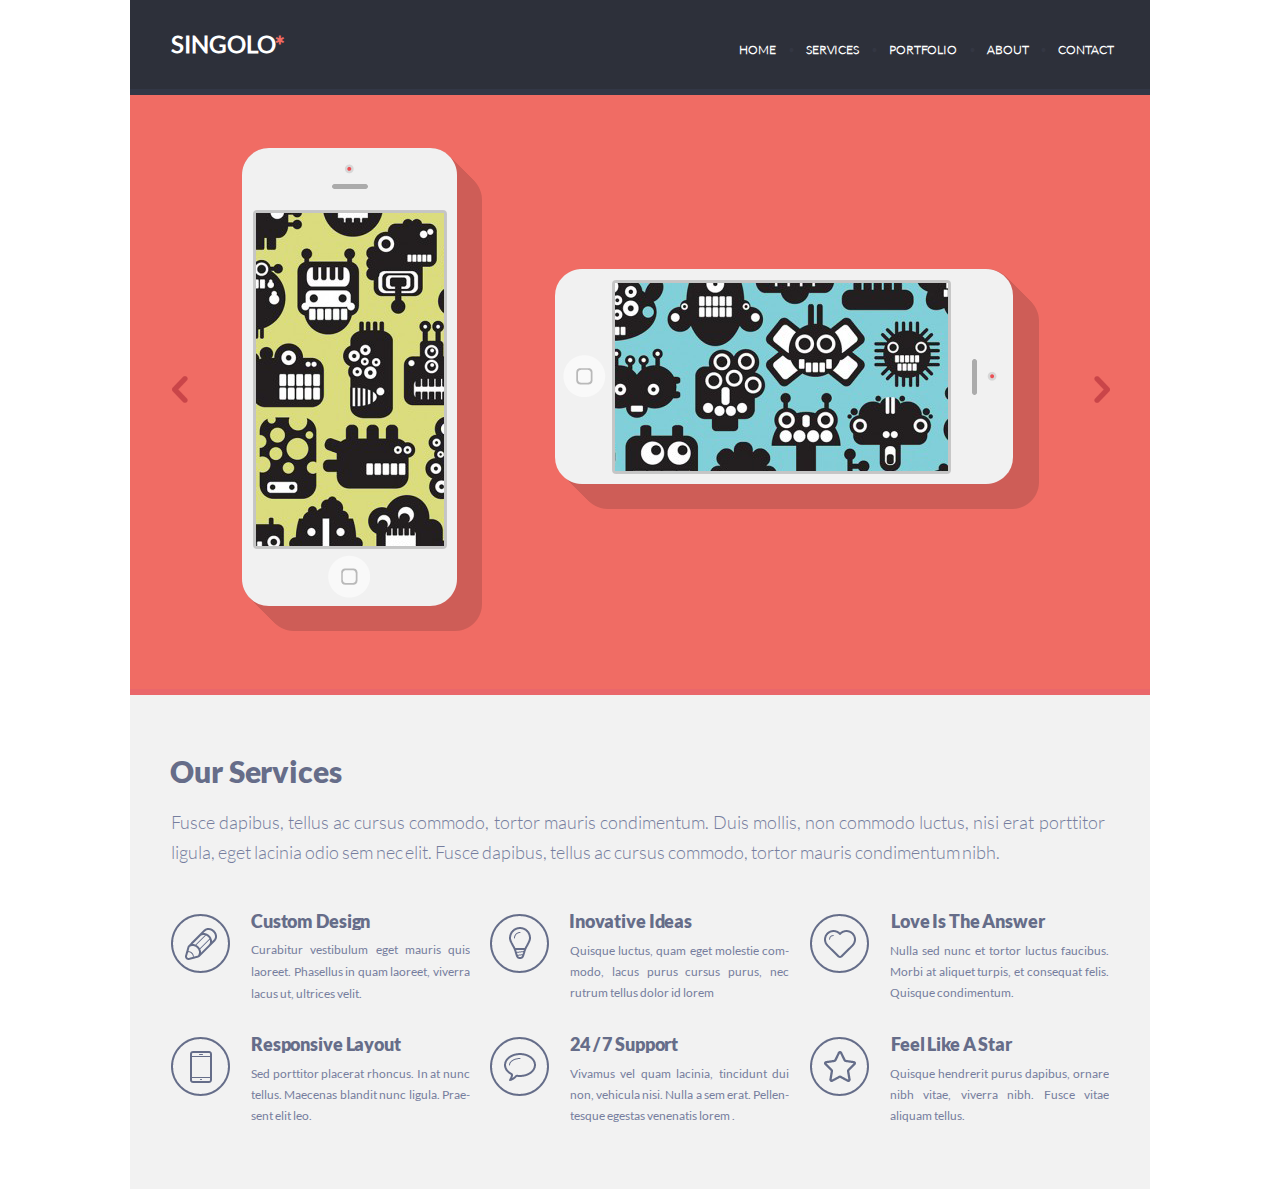
==== singolo1.html @ a09a6902 "add singolo2.css" ====
<!doctype html>
<html lang="en">
<head>
    <meta charset="UTF-8">
    <meta name="viewport"
          content="width=device-width, user-scalable=no, initial-scale=1.0, maximum-scale=1.0, minimum-scale=1.0">
    <meta http-equiv="X-UA-Compatible" content="ie=edge">
    <title>Singolo</title>
    <link rel="stylesheet" href="style.css">
</head>
<body>
<div class="wrapper">
    <header>
            <h1>SINGOLO<span class="logo-second-text-element">*</span></h1>
        <nav class="header-nav">
            <ul>
                <li><span class="active">HOME</span></li>
                <li><span>SERVICES</span></li>
                <li><span>PORTFOLIO</span></li>
                <li><span>ABOUT</span></li>
                <li><span>CONTACT</span></li>
            </ul>
        </nav>
    </header>
    <section class="slider">
        <div class="vertical-phone">
            <div class="vertical-phone_prop"></div>
            <div class="layer-vertical">
                <img src="./assets/img/Layer6.png" alt="iphoneVertical" class="layer-vertical_prop">
            </div>
            <div class="vertical-phone-shadow">
                <img src="./assets/img/Shadow.png" alt="iphoneVertical">
            </div>
        </div>
        <div class="horizontal-phone">
            <div class="horizontal-phone-prop"></div>
            <div class="layer-horizontal">
                <img src="./assets/img/Layer5.png" alt="iphoneHorizontal" class="layer-horizontal_prop">
            </div>
            <div class="horizontal-phone-shadow">
                <img src="./assets/img/Shadow2.png" alt="iphoneHorizontal">
            </div>
        </div>
        <div class="slider-chev-left"></div>
        <div class="slider-chev-right"></div>
    </section>
    <section class="services">
        <div class="services-head">
            <h2>Our Services</h2>
            <p>Fusce dapibus, tellus ac cursus commodo, tortor mauris condimentum. Duis mollis,
        non commodo luctus, nisi erat
        porttitor ligula<span>, eget lacinia odio sem nec elit. Fusce dapibus, tellus ac cursus commodo, tortor mauris
          condimentum nibh.</span></p>
        </div>
        <section class="text-icons">
            <div class="pen">
                <img src="./assets/img/Pen.png" alt="ServicesPen">
                <div class="pen-text">
                    <h3>Custom Design</h3>
                    <p>Curabitur vestibulum eget mauris quis laoreet. Phasellus in quam laoreet, viverra lacus ut, ultrices
                        velit.</p>
                </div>
            </div>
            <div class="bulb">
                <img src="./assets/img/Bulb.png" alt="ServicesPen">
                <div class="bulb-text">
                    <h3>Inovative Ideas</h3>
                    <p>Quisque luctus, quam eget molestie com-modo, lacus purus cursus purus, nec rutrum tellus dolor id lorem</p>
                </div>
            </div>
            <div class="heart">
                <img src="./assets/img/Heart.png" alt="ServicesPen">
                <div class="heart-text">
                    <h3>Love Is The Answer</h3>
                    <p>Nulla sed nunc et tortor luctus faucibus. Morbi at aliquet turpis, et consequat felis. Quisque
                        condimentum.</p>
                </div>
            </div>
            <div class="phone">
                <img src="./assets/img/Phone.png" alt="ServicesPen">
                <div class="phone-text">
                    <h3>Responsive Layout</h3>
                    <p>Sed porttitor placerat rhoncus. In at nunc tellus. Maecenas blandit nunc ligula. Prae-sent elit leo.</p>
                </div>
            </div>
            <div class="bubble">
                <img src="./assets/img/Bubble.png" alt="ServicesPen">
                <div class="bubble-text">
                    <h3>24 / 7 Support</h3>
                    <p>Vivamus vel quam lacinia, tincidunt dui non, vehicula nisi. Nulla a sem erat. Pellen-tesque egestas
                        venenatis lorem .</p>
                </div>
            </div>
            <div class="star">
                <img src="./assets/img/Star.png" alt="ServicesPen">
                <div class="star-text">
                    <h3>Feel Like A Star</h3>
                    <p>Quisque hendrerit purus dapibus, ornare nibh vitae, viverra nibh. Fusce vitae aliquam tellus.</p>
                </div>
            </div>
        </section>
    </section>
</div>
</body>
</html>
---- style.css ----
@import "./fonts.css";

.wrapper {
    font-family: 'LatoRegular', sans-serif;
    width: 1020px;
    margin: auto;
    height: 1190px;
}
body {
    margin-top: 0;
}
header {
    z-index: 5;
    position: relative;
    height: 89px;
    background-color: #2d303a;
    display: flex;
    box-shadow: 0 6px 0 #323746;
}

h1 {
    font-family: 'LatoRegular', sans-serif;
    color: #ffffff;
    width: 541px;
    margin-top: 29px;
    margin-left: 41px;
    font-size: 24px;
    font-weight: 600;
}
.header-nav {
    margin: 0;
    width: 501px;
}
ul {
    list-style: none;
    font-family: 'LatoLight', sans-serif;
    padding-left: 48px;
    margin-top: 46px;
    line-height: 7px;
    color: #ffffff;
    font-size: 12px;
    display: flex;
    letter-spacing: -0.1px;
    font-weight: 600;
}
ul li:first-child:before {
    content: none;
}
ul li::before {
    padding-right: 11px;
    content: "\2022";
    color: #333642;
}
li {
    margin-left: 12px;
}
.header-nav ul li span {
    color: #fff;
    transition: color, 0.5s;
}
.header-nav ul li span:hover {
    color: #f1837d;
    cursor: pointer;
}
.logo-second-text-element {
    color: #f06c64;
}
.slider {
    z-index: 4;
    position: relative;
    display: flex;
    height: 600px;
    background-color: #f06c64;
    box-shadow: 0 6px 0 #ea676b;
}
.vertical-phone {
    width: 280px;
    height: 550px;
    padding-left: 79px;
    padding-top: 13px;
}
.horizontal-phone {
    transform: rotate(90deg);
    width: 280px;
    height: 550px;
    margin-left: 155px;
    margin-top: 12px;
}
.layer-vertical, .layer-horizontal{
    position: absolute;
    overflow: hidden;
    width: 188px;
    height: 333px;
    padding-left: 47px;
    padding-top: 111px
}

.layer-vertical_prop, .layer-horizontal_prop {
    position: relative;
    z-index: 3;
}
.layer-horizontal_prop {
    transform: rotate(-90deg);
}
.vertical-phone_prop, .horizontal-phone-prop {
    position: absolute;
    width: 280px;
    height: 550px;
    background-image:url("./assets/img/Base.png");
    background-position: center;
    background-size: auto;
    background-repeat: no-repeat;
    z-index: 2;
}
.vertical-phone-shadow {
    position: absolute;
    overflow: hidden;
    padding-left: 33px;
    padding-top: 46px;
}
.horizontal-phone-shadow {
    position: absolute;
    overflow: hidden;
    transform: rotate(90deg);
    margin-top: 140px;
    margin-left: -90px;
}
.slider-chev-left {
    position: absolute;
    background-image: url("./assets/img/Chev.png");
    width: 16px;
    height: 27px;
    margin-top: 287px;
    margin-left: 42px;

}
.slider-chev-right {
    transform: rotate(180deg);
    position: absolute;
    background-image: url("./assets/img/Chev.png");
    width: 16px;
    height: 27px;
    margin-left: 964px;
    margin-top: 287px;
}
.slider-chev-left:hover {
    cursor: pointer;
    transition-property: background-size, width, height;
    transition-duration: 0.2s;
    background-size: 100%;
    width: 21px;
    height: 38px;
    background-repeat: no-repeat;
}
.slider-chev-right:hover {
    cursor: pointer;
    transition-property: background-size, width, height;
    transition-duration: 0.2s;
    background-size: 100%;
    width: 21px;
    height: 38px;
    background-repeat: no-repeat;
}
.services {
    position: absolute;
    box-shadow: 0 6px 0 #ffffff;
    z-index: 1;
    font-family: 'LatoBlack', sans-serif;
    width: 1020px;
    height: 500px;
    background-color: #f2f2f2;
}
.services h2 {
    padding-top: 48px;
    font-size: 30px;
    line-height: 18px;
    color: #666d89;
    font-weight: 900;
    text-align: left;
    padding-left: 40px;
    letter-spacing: -0.1px;
}
.services-head p {
    font-family: 'LatoLight', sans-serif;
    width: 940px;
    height: 57px;
    font-size: 18px;
    line-height: 30px;
    color: #767e9e;
    font-weight: 300;
    padding-top: 2px;
    text-align: left;
    padding-left: 41px;
    word-spacing: 1.1px;
}
.services-head span {
    word-spacing: -0.1px;
}
.services-head {
    height: 200px;
}
.text-icons {
    padding-left: 41px;
    max-width: 980px;
    display: flex;
    flex-wrap: wrap;
    align-items: center;
}
.text-icons p {
    font-size: 12px;
}
.text-icons img {
}
.pen {
    margin-top: -38px;
    max-width: 303px;
    display: flex;
    align-items: flex-start;
    height: 91px;
}
.pen img {
    padding-top:1px;
}
.pen-text {
    padding-left: 19px;
    color: #666d89;
    flex-wrap: nowrap;
    width: 319px;
    height: 128px;
    text-align: left;

}
.pen-text h3 {
    overflow: hidden;
    padding-left: 3px;
    margin: -1px;
    font-size: 18px;
    line-height: 18px;
    letter-spacing: -0.13px;
}
.pen-text p {
    overflow: hidden;
    padding-left: 2px;
    margin-top: 10px;
    font-family: 'LatoRegular',sans-serif;
    width: 219px;
    height: 128px;
    line-height: 22px;
    color: #767e9e;
    text-align: justify;
}
.bulb {
    margin-left: 16px;
    padding-left: 0;
    max-width: 304px;
    display: inline-flex;
    align-items: flex-start;
}
.bulb-text {
    padding-left: 19px;
    color: #666d89;
    flex-wrap: nowrap;
    width: 319px;
    height: 128px;
    text-align: left;
}
.bulb-text h3 {
    overflow: hidden;
    padding-left: 1px;
    margin-top: -2px;
    font-size: 18px;
    line-height: 18px;
    letter-spacing: -0.13px;
}
.bulb-text p {
    overflow: hidden;
    padding-left: 2px;
    margin-top: -8px;
    font-family: 'LatoRegular',sans-serif;
    width: 219px;
    height: 128px;
    line-height: 21px;
    color: #767e9e;
    text-align: justify;
}
.heart {
    margin-top: -37px;
    max-width: 303px;
    display: inline-flex;
    align-items: flex-start;
    height: 91px;
    margin-left: 16px;
}
.heart-text {
    padding-left: 19px;
    color: #666d89;
    flex-wrap: nowrap;
    width: 319px;
    height: 128px;
    text-align: left;
}
.heart-text h3 {
    overflow: hidden;
    margin-bottom: 0;
    padding-left: 3px;
    margin-top: -2px;
    font-size: 18px;
    line-height: 18px;
    letter-spacing: -0.13px;
}

.heart-text p {
    overflow: hidden;
    padding-left: 2px;
    margin-top: 10px;
    font-family: 'LatoRegular',sans-serif;
    width: 219px;
    height: 59px;
    line-height: 21px;
    color: #767e9e;
    text-align: justify;
}
.phone {
    margin-top: -5px;
    max-width: 303px;
    display: inline-flex;
    align-items: flex-start;
    height: 91px;
    margin-left: 0;
}
.phone-text {
    padding-left: 18px;
    color: #666d89;
    flex-wrap: nowrap;
    width: 319px;
    height: 128px;
    text-align: left;
}
.phone-text h3 {
    overflow: hidden;
    margin-bottom: 0;
    padding-left: 3px;
    margin-top: -2px;
    font-size: 18px;
    line-height: 18px;
    letter-spacing: -0.13px;
}
.phone-text p {
    overflow: hidden;
    padding-left: 3px;
    margin-top: 10px;
    font-family: LatoRegular,sans-serif;
    width: 219px;
    height: 59px;
    line-height: 21px;
    color: #767e9e;
    text-align: justify;
}
.bubble {
    margin-top: -5px;
    max-width: 303px;
    display: inline-flex;
    align-items: flex-start;
    height: 91px;
    margin-left: 16px;
}
.bubble-text {
    padding-left: 18px;
    color: #666d89;
    flex-wrap: nowrap;
    width: 319px;
    height: 128px;
    text-align: left;
}
.bubble-text h3 {
    overflow: hidden;
    margin-bottom: 0;
    padding-left: 3px;
    margin-top: -2px;
    font-size: 18px;
    line-height: 18px;
    letter-spacing: -0.13px;
}
.bubble-text p {
    overflow: hidden;
    padding-left: 3px;
    margin-top: 10px;
    font-family: 'LatoRegular',sans-serif;
    width: 219px;
    height: 59px;
    line-height: 21px;
    color: #767e9e;
    text-align: justify;
}
.star {
    margin-top: -5px;
    max-width: 303px;
    display: inline-flex;
    align-items: flex-start;
    height: 91px;
    margin-left: 17px;
}
.star-text {
    padding-left: 18px;
    color: #666d89;
    flex-wrap: nowrap;
    width: 319px;
    height: 128px;
    text-align: left;
}
.star-text h3 {
    overflow: hidden;
    margin-bottom: 0;
    padding-left: 4px;
    margin-top: -2px;
    font-size: 18px;
    line-height: 18px;
    letter-spacing: -0.13px;
}
.star-text p {
    overflow: hidden;
    padding-left: 3px;
    margin-top: 10px;
    font-family: 'LatoRegular',sans-serif;
    width: 219px;
    height: 59px;
    line-height: 21px;
    color: #767e9e;
    text-align: justify;
}
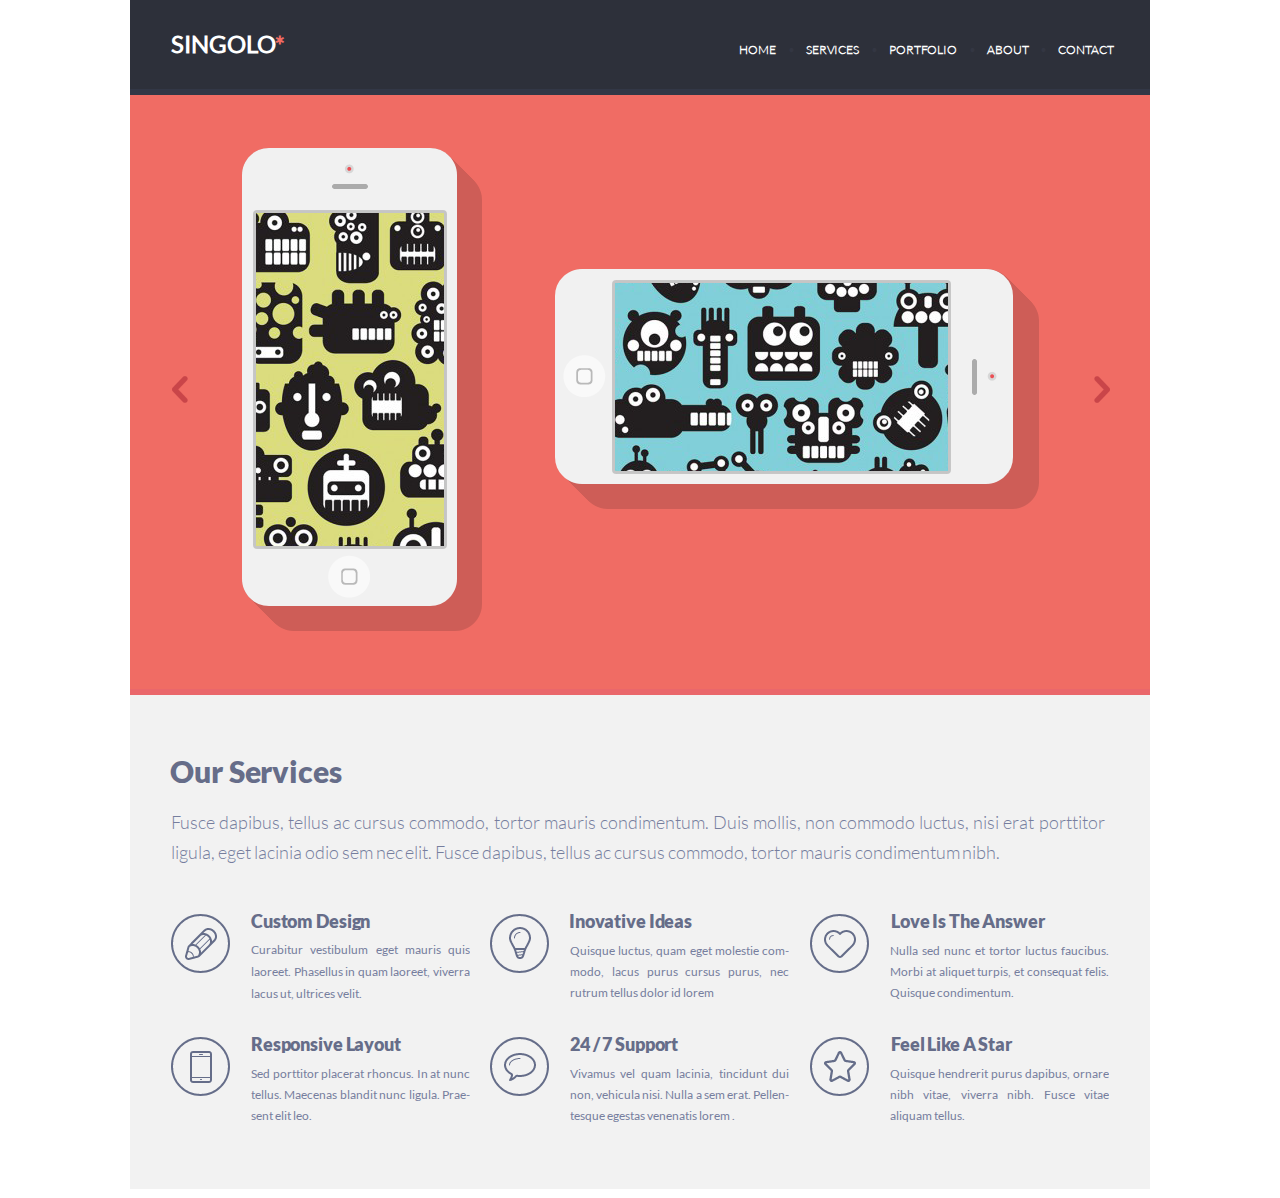
==== commit 9399f326: "fix: fix some things" ====
--- a/singolo1.html
+++ b/singolo1.html
@@ -6,12 +6,12 @@
           content="width=device-width, user-scalable=no, initial-scale=1.0, maximum-scale=1.0, minimum-scale=1.0">
     <meta http-equiv="X-UA-Compatible" content="ie=edge">
     <title>Singolo</title>
-    <link rel="stylesheet" href="style.css">
+    <link rel="stylesheet" href="singolo1.css">
 </head>
 <body>
 <div class="wrapper">
     <header>
-            <h1>SINGOLO<span class="logo-second-text-element">*</span></h1>
+        <h1>SINGOLO<span class="logo-second-text-element">*</span></h1>
         <nav class="header-nav">
             <ul>
                 <li><span class="active">HOME</span></li>
--- a/singolo1.css
+++ b/singolo1.css
@@ -0,0 +1,434 @@
+@import "./fonts.css";
+
+.wrapper {
+    font-family: 'LatoRegular', sans-serif;
+    width: 1020px;
+    margin: auto;
+    height: 1190px;
+}
+body {
+    margin-top: 0;
+}
+header {
+    z-index: 5;
+    position: relative;
+    height: 89px;
+    background-color: #2d303a;
+    display: flex;
+    box-shadow: 0 6px 0 #323746;
+}
+
+h1 {
+    font-family: 'LatoRegular', sans-serif;
+    color: #ffffff;
+    width: 541px;
+    margin-top: 29px;
+    margin-left: 41px;
+    font-size: 24px;
+    font-weight: 600;
+}
+.header-nav {
+    margin: 0;
+    width: 501px;
+}
+ul {
+    list-style: none;
+    font-family: 'LatoLight', sans-serif;
+    padding-left: 48px;
+    margin-top: 46px;
+    line-height: 7px;
+    color: #ffffff;
+    font-size: 12px;
+    display: flex;
+    letter-spacing: -0.1px;
+    font-weight: 600;
+}
+ul li:first-child:before {
+    content: none;
+}
+ul li::before {
+    padding-right: 11px;
+    content: "\2022";
+    color: #333642;
+}
+li {
+    margin-left: 12px;
+}
+.header-nav ul li span {
+    color: #fff;
+    transition: color, 0.5s;
+}
+.header-nav ul li span:hover {
+    color: #f1837d;
+    cursor: pointer;
+}
+.logo-second-text-element {
+    color: #f06c64;
+}
+.slider {
+    z-index: 4;
+    position: relative;
+    display: flex;
+    height: 600px;
+    background-color: #f06c64;
+    box-shadow: 0 6px 0 #ea676b;
+}
+.vertical-phone {
+    width: 280px;
+    height: 550px;
+    padding-left: 79px;
+    padding-top: 13px;
+}
+.horizontal-phone {
+    transform: rotate(90deg);
+    width: 280px;
+    height: 550px;
+    margin-left: 155px;
+    margin-top: 12px;
+}
+.layer-vertical, .layer-horizontal{
+    position: absolute;
+    overflow: hidden;
+    width: 188px;
+    height: 333px;
+    margin-left: 47px;
+    margin-top: 111px
+}
+
+.layer-vertical_prop, .layer-horizontal_prop {
+    position: relative;
+    margin-left: -14px;
+    margin-top: -135px;
+    z-index: 3;
+}
+.layer-horizontal_prop {
+    margin-top: -122px;
+    margin-left: -119px;
+    transform: rotate(-90deg);
+}
+.vertical-phone_prop, .horizontal-phone-prop {
+    position: absolute;
+    width: 280px;
+    height: 550px;
+    background-image:url("./assets/img/Base.png");
+    background-position: center;
+    background-size: auto;
+    background-repeat: no-repeat;
+    z-index: 2;
+}
+.vertical-phone-shadow {
+    position: absolute;
+    overflow: hidden;
+    padding-left: 33px;
+    padding-top: 46px;
+}
+.horizontal-phone-shadow {
+    position: absolute;
+    overflow: hidden;
+    transform: rotate(90deg);
+    margin-top: 140px;
+    margin-left: -90px;
+}
+.slider-chev-left {
+    position: absolute;
+    background-image: url("./assets/img/Chev.png");
+    width: 16px;
+    height: 27px;
+    margin-top: 287px;
+    margin-left: 42px;
+
+}
+.slider-chev-right {
+    transform: rotate(180deg);
+    position: absolute;
+    background-image: url("./assets/img/Chev.png");
+    width: 16px;
+    height: 27px;
+    margin-left: 964px;
+    margin-top: 287px;
+}
+.slider-chev-left:hover {
+    cursor: pointer;
+    transition-property: background-size, width, height;
+    transition-duration: 0.2s;
+    background-size: 100%;
+    width: 21px;
+    height: 38px;
+    background-repeat: no-repeat;
+}
+.slider-chev-right:hover {
+    cursor: pointer;
+    transition-property: background-size, width, height;
+    transition-duration: 0.2s;
+    background-size: 100%;
+    width: 21px;
+    height: 38px;
+    background-repeat: no-repeat;
+}
+.services {
+    position: absolute;
+    box-shadow: 0 6px 0 #ffffff;
+    z-index: 1;
+    font-family: 'LatoBlack', sans-serif;
+    width: 1020px;
+    height: 500px;
+    background-color: #f2f2f2;
+}
+.services h2 {
+    padding-top: 48px;
+    font-size: 30px;
+    line-height: 18px;
+    color: #666d89;
+    font-weight: 900;
+    text-align: left;
+    padding-left: 40px;
+    letter-spacing: -0.1px;
+}
+.services-head p {
+    font-family: 'LatoLight', sans-serif;
+    width: 940px;
+    height: 57px;
+    font-size: 18px;
+    line-height: 30px;
+    color: #767e9e;
+    font-weight: 300;
+    padding-top: 2px;
+    text-align: left;
+    padding-left: 41px;
+    word-spacing: 1.1px;
+}
+.services-head span {
+    word-spacing: -0.1px;
+}
+.services-head {
+    height: 200px;
+}
+.text-icons {
+    padding-left: 41px;
+    max-width: 980px;
+    display: flex;
+    flex-wrap: wrap;
+    align-items: center;
+}
+.text-icons p {
+    font-size: 12px;
+}
+.text-icons img {
+}
+.pen {
+    margin-top: -38px;
+    max-width: 303px;
+    display: flex;
+    align-items: flex-start;
+    height: 91px;
+}
+.pen img {
+    padding-top:1px;
+}
+.pen-text {
+    padding-left: 19px;
+    color: #666d89;
+    flex-wrap: nowrap;
+    width: 319px;
+    height: 128px;
+    text-align: left;
+
+}
+.pen-text h3 {
+    overflow: hidden;
+    padding-left: 3px;
+    margin: -1px;
+    font-size: 18px;
+    line-height: 18px;
+    letter-spacing: -0.13px;
+}
+.pen-text p {
+    overflow: hidden;
+    padding-left: 2px;
+    margin-top: 10px;
+    font-family: 'LatoRegular',sans-serif;
+    width: 219px;
+    height: 70px;
+    line-height: 22px;
+    color: #767e9e;
+    text-align: justify;
+}
+.bulb {
+    margin-left: 16px;
+    padding-left: 0;
+    max-width: 304px;
+    display: inline-flex;
+    align-items: flex-start;
+}
+.bulb-text {
+    padding-left: 19px;
+    color: #666d89;
+    flex-wrap: nowrap;
+    width: 319px;
+    height: 128px;
+    text-align: left;
+}
+.bulb-text h3 {
+    overflow: hidden;
+    padding-left: 1px;
+    margin-top: -2px;
+    font-size: 18px;
+    line-height: 18px;
+    letter-spacing: -0.13px;
+}
+.bulb-text p {
+    overflow: hidden;
+    padding-left: 2px;
+    margin-top: -8px;
+    font-family: 'LatoRegular',sans-serif;
+    width: 219px;
+    height: 128px;
+    line-height: 21px;
+    color: #767e9e;
+    text-align: justify;
+}
+.heart {
+    margin-top: -37px;
+    max-width: 303px;
+    display: inline-flex;
+    align-items: flex-start;
+    height: 91px;
+    margin-left: 16px;
+}
+.heart-text {
+    padding-left: 19px;
+    color: #666d89;
+    flex-wrap: nowrap;
+    width: 319px;
+    height: 128px;
+    text-align: left;
+}
+.heart-text h3 {
+    overflow: hidden;
+    margin-bottom: 0;
+    padding-left: 3px;
+    margin-top: -2px;
+    font-size: 18px;
+    line-height: 18px;
+    letter-spacing: -0.13px;
+}
+
+.heart-text p {
+    overflow: hidden;
+    padding-left: 2px;
+    margin-top: 10px;
+    font-family: 'LatoRegular',sans-serif;
+    width: 219px;
+    height: 59px;
+    line-height: 21px;
+    color: #767e9e;
+    text-align: justify;
+}
+.phone {
+    margin-top: -5px;
+    max-width: 303px;
+    display: inline-flex;
+    align-items: flex-start;
+    height: 91px;
+    margin-left: 0;
+}
+.phone-text {
+    padding-left: 18px;
+    color: #666d89;
+    flex-wrap: nowrap;
+    width: 319px;
+    height: 128px;
+    text-align: left;
+}
+.phone-text h3 {
+    overflow: hidden;
+    margin-bottom: 0;
+    padding-left: 3px;
+    margin-top: -2px;
+    font-size: 18px;
+    line-height: 18px;
+    letter-spacing: -0.13px;
+}
+.phone-text p {
+    overflow: hidden;
+    padding-left: 3px;
+    margin-top: 10px;
+    font-family: LatoRegular,sans-serif;
+    width: 219px;
+    height: 59px;
+    line-height: 21px;
+    color: #767e9e;
+    text-align: justify;
+}
+.bubble {
+    margin-top: -5px;
+    max-width: 303px;
+    display: inline-flex;
+    align-items: flex-start;
+    height: 91px;
+    margin-left: 16px;
+}
+.bubble-text {
+    padding-left: 18px;
+    color: #666d89;
+    flex-wrap: nowrap;
+    width: 319px;
+    height: 128px;
+    text-align: left;
+}
+.bubble-text h3 {
+    overflow: hidden;
+    margin-bottom: 0;
+    padding-left: 3px;
+    margin-top: -2px;
+    font-size: 18px;
+    line-height: 18px;
+    letter-spacing: -0.13px;
+}
+.bubble-text p {
+    overflow: hidden;
+    padding-left: 3px;
+    margin-top: 10px;
+    font-family: 'LatoRegular',sans-serif;
+    width: 219px;
+    height: 59px;
+    line-height: 21px;
+    color: #767e9e;
+    text-align: justify;
+}
+.star {
+    margin-top: -5px;
+    max-width: 303px;
+    display: inline-flex;
+    align-items: flex-start;
+    height: 91px;
+    margin-left: 17px;
+}
+.star-text {
+    padding-left: 18px;
+    color: #666d89;
+    flex-wrap: nowrap;
+    width: 319px;
+    height: 128px;
+    text-align: left;
+}
+.star-text h3 {
+    overflow: hidden;
+    margin-bottom: 0;
+    padding-left: 4px;
+    margin-top: -2px;
+    font-size: 18px;
+    line-height: 18px;
+    letter-spacing: -0.13px;
+}
+.star-text p {
+    overflow: hidden;
+    padding-left: 3px;
+    margin-top: 10px;
+    font-family: 'LatoRegular',sans-serif;
+    width: 219px;
+    height: 59px;
+    line-height: 21px;
+    color: #767e9e;
+    text-align: justify;
+}
